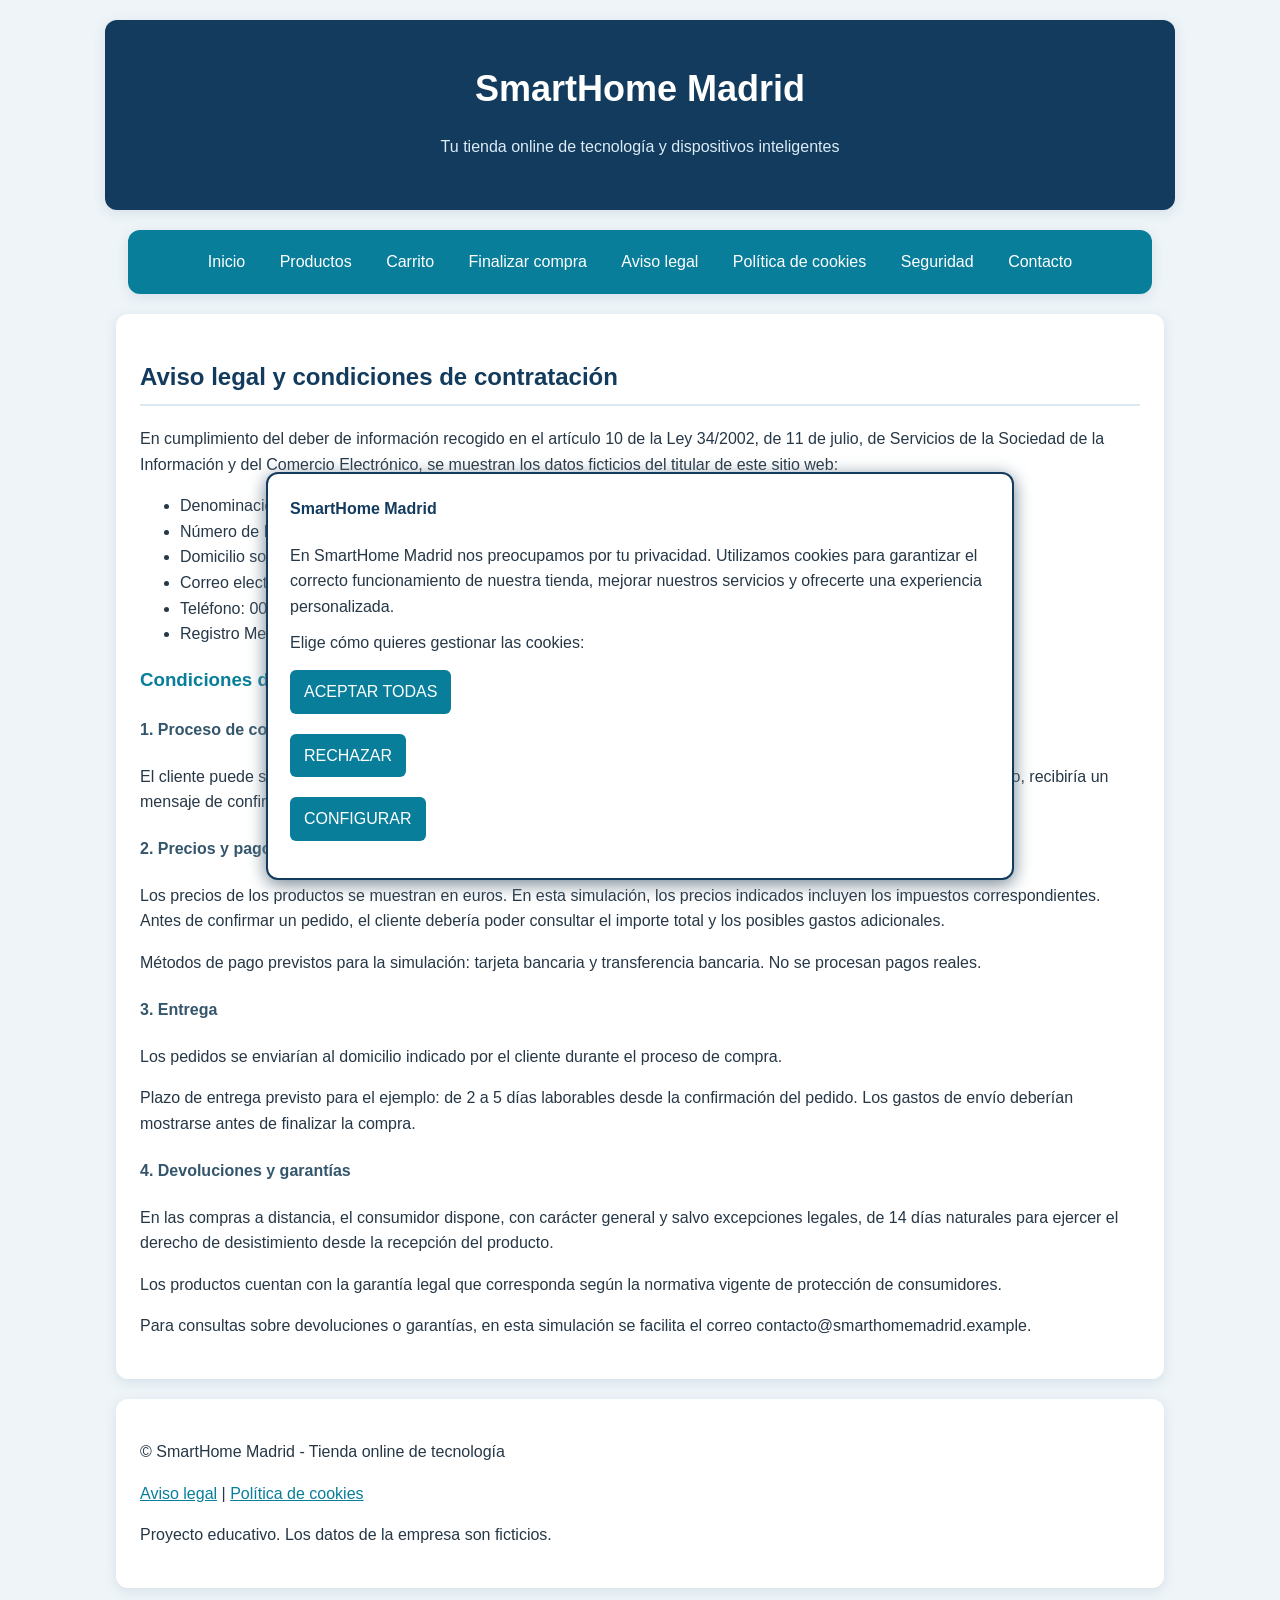
==== aviso-legal.html @ 8ced454e "Crear página de aviso legal" ====
<!DOCTYPE html>
<html lang="es">
<head>
    <meta charset="UTF-8">
    <meta name="viewport" content="width=device-width, initial-scale=1.0">
    <link rel="stylesheet" href="styles.css">
    <meta name="keywords" content="HTML, tienda, productos, domótica, tecnología">
    <meta name="description" content="Tienda online SmartHome Madrid">
    <meta name="author" content="Manuel, Ignacio, Alejandro Pascual, Ismael">
    <title>Aviso legal - SmartHome Madrid</title>
</head>
<body>

    <div id="cabecera">
        <h1>SmartHome Madrid</h1>
        <p>Tu tienda online de tecnología y dispositivos inteligentes</p>
    </div>

    <div id="menu">
        <ul>
            <li><a href="index.html">Inicio</a></li>
            <li><a href="productos.html">Productos</a></li>
            <li><a href="carrito.html">Carrito</a></li>
            <li><a href="compra.html">Finalizar compra</a></li>
            <li><a href="aviso-legal.html">Aviso legal</a></li>
            <li><a href="cookies.html">Política de cookies</a></li>
            <li><a href="seguridad.html">Seguridad</a></li>
            <li><a href="contacto.html">Contacto</a></li>
        </ul>
    </div>

<div id="aviso-legal">
        <h2>Aviso legal y condiciones de contratación</h2>

        <p>En cumplimiento del deber de información recogido en el artículo 10 de la Ley 34/2002, de 11 de julio, de Servicios de la Sociedad de la Información y del Comercio Electrónico, se muestran los datos ficticios del titular de este sitio web:</p>

        <ul>
            <li>Denominación social: SmartHome Madrid, S.L. (empresa ficticia)</li>
            <li>Número de Identificación Fiscal (NIF): B-00000000 (dato ficticio, no válido)</li>
            <li>Domicilio social: Calle de la Tecnología, 15, 28080 Madrid, España (dirección ficticia)</li>
            <li>Correo electrónico: contacto@smarthomemadrid.example (dirección de ejemplo)</li>
            <li>Teléfono: 000 000 000 (dato ficticio)</li>
            <li>Registro Mercantil: Madrid, Tomo 00000, Folio 000, Sección 8, Hoja M-000000 (datos ficticios)</li>
        </ul>

        <h3>Condiciones de contratación</h3>

        <h4>1. Proceso de compra</h4>
        <p>El cliente puede seleccionar los productos que desea comprar y revisar su pedido antes de confirmarlo. Una vez confirmado, recibiría un mensaje de confirmación con los detalles de la compra.</p>

        <h4>2. Precios y pagos</h4>
        <p>Los precios de los productos se muestran en euros. En esta simulación, los precios indicados incluyen los impuestos correspondientes. Antes de confirmar un pedido, el cliente debería poder consultar el importe total y los posibles gastos adicionales.</p>
        <p>Métodos de pago previstos para la simulación: tarjeta bancaria y transferencia bancaria. No se procesan pagos reales.</p>

        <h4>3. Entrega</h4>
        <p>Los pedidos se enviarían al domicilio indicado por el cliente durante el proceso de compra.</p>
        <p>Plazo de entrega previsto para el ejemplo: de 2 a 5 días laborables desde la confirmación del pedido. Los gastos de envío deberían mostrarse antes de finalizar la compra.</p>

        <h4>4. Devoluciones y garantías</h4>
        <p>En las compras a distancia, el consumidor dispone, con carácter general y salvo excepciones legales, de 14 días naturales para ejercer el derecho de desistimiento desde la recepción del producto.</p>
        <p>Los productos cuentan con la garantía legal que corresponda según la normativa vigente de protección de consumidores.</p>
        <p>Para consultas sobre devoluciones o garantías, en esta simulación se facilita el correo contacto@smarthomemadrid.example.</p>
    </div>

    <input type="checkbox" id="cerrar-banner">
    <input type="checkbox" id="mostrar-configuracion">
    <div id="banner-cookies">
        <div id="texto-cookies">
            <h4>SmartHome Madrid</h4>
            <p>En SmartHome Madrid nos preocupamos por tu privacidad. Utilizamos cookies para garantizar el correcto funcionamiento de nuestra tienda, mejorar nuestros servicios y ofrecerte una experiencia personalizada.</p>
            <p>Elige cómo quieres gestionar las cookies:</p>
            <p><label for="cerrar-banner" class="boton">ACEPTAR TODAS</label></p>
            <p><label for="cerrar-banner" class="boton">RECHAZAR</label></p>
            <p><label for="mostrar-configuracion" class="boton">CONFIGURAR</label></p>
        </div>
        <div id="panel-configuracion">
            <h4>Configuración de cookies</h4>
            <p><input type="checkbox" id="cookies-necesarias" name="cookies-necesarias" checked disabled> Cookies necesarias</p>
            <p><input type="checkbox" id="cookies-analiticas" name="cookies-analiticas"> Cookies analíticas</p>
            <p><input type="checkbox" id="cookies-publicidad" name="cookies-publicidad"> Cookies de publicidad</p>
            <p><label for="cerrar-banner" class="boton">Guardar preferencias</label></p>
            <p><label for="mostrar-configuracion" class="boton">VOLVER</label></p>
        </div>
    </div>

    <div>
        <p>&copy; SmartHome Madrid - Tienda online de tecnología</p>
        <p><a href="aviso-legal.html">Aviso legal</a> | <a href="cookies.html">Política de cookies</a></p>
        <p>Proyecto educativo. Los datos de la empresa son ficticios.</p>
    </div>

</body>
</html>
---- styles.css ----
body {
    font-family: Arial, sans-serif;
    background: #eef4f8;
    color: #263746;
    margin: 20px;
    line-height: 1.6;
}

div {
    background: white;
    max-width: 1000px;
    margin: 20px auto;
    padding: 24px;
    border-radius: 12px;
    box-shadow: 0 3px 12px #d5e0e8;
}

#cabecera {
    background: #123b5d;
    color: white;
    text-align: center;
    padding: 35px;
}

#cabecera h1 {
    color: white;
    font-size: 36px;
    margin: 5px;
}

#cabecera p {
    color: #dcecf7;
}

#menu {
    background: #087e9b;
    padding: 12px;
    text-align: center;
}

#menu ul {
    padding: 0;
    margin: 0;
}

#menu li {
    display: inline-block;
    margin: 7px;
}

#menu a {
    color: white;
    text-decoration: none;
    padding: 8px;
}

#menu a:hover {
    background: #075b70;
    border-radius: 6px;
}

h2 {
    color: #123b5d;
    border-bottom: 2px solid #dce8ef;
    padding-bottom: 8px;
}

h3 {
    color: #087e9b;
}

h4 {
    color: #34566c;
}

a {
    color: #087e9b;
}

img {
    max-width: 100%;
    height: auto;
    border-radius: 8px;
}

input {
    padding: 10px;
    margin: 5px;
    border: 1px solid #bdcbd5;
    border-radius: 6px;
}

button {
    padding: 10px 16px;
    margin: 5px;
    background: #087e9b;
    color: white;
    border: 0;
    border-radius: 6px;
    cursor: pointer;
}

input[type="submit"] {
    background: #087e9b;
    color: white;
    border: 0;
    border-radius: 6px;
    cursor: pointer;
}

#cerrar-banner {
    position: absolute;
    left: -100px;
}

#mostrar-configuracion {
    position: absolute;
    left: -100px;
}

#cerrar-banner:checked ~ #cerrar-banner {
    position: absolute;
    left: -100px;
}

#mostrar-configuracion {
    position: absolute;
    left: -100px;
}

#banner-cookies {
    position: fixed;
    bottom: 20px;
    left: 20px;
    right: 20px;
    max-width: 700px;
    margin: 0 auto;
    padding: 22px;
    background: white;
    border: 2px solid #123b5d;
    border-radius: 12px;
    box-shadow: 0 4px 18px #718391;
    z-index: 1000;
}

#banner-cookies #texto-cookies {
    max-width: none;
    margin: 0;
    padding: 0;
    background: white;
    border: 0;
    border-radius: 0;
    box-shadow: none;
}

#banner-cookies #panel-configuracion {
    display: none;
    max-width: none;
    margin: 0;
    padding: 0;
    background: white;
    border: 0;
    border-radius: 0;
    box-shadow: none;
}

#cerrar-banner:checked ~ #banner-cookies {
    display: none;
}

#mostrar-configuracion:checked ~ #banner-cookies #texto-cookies {
    display: none;
}

#mostrar-configuracion:checked ~ #banner-cookies #panel-configuracion {
    display: block;
}

#banner-cookies h4 {
    margin-top: 0;
    color: #123b5d;
}

#banner-cookies p {
    margin: 10px 0;
}

.boton {
    display: inline-block;
    padding: 9px 14px;
    margin: 5px 5px 5px 0;
    background: #087e9b;
    color: white;
    border-radius: 6px;
    cursor: pointer;
    text-decoration: none;
}
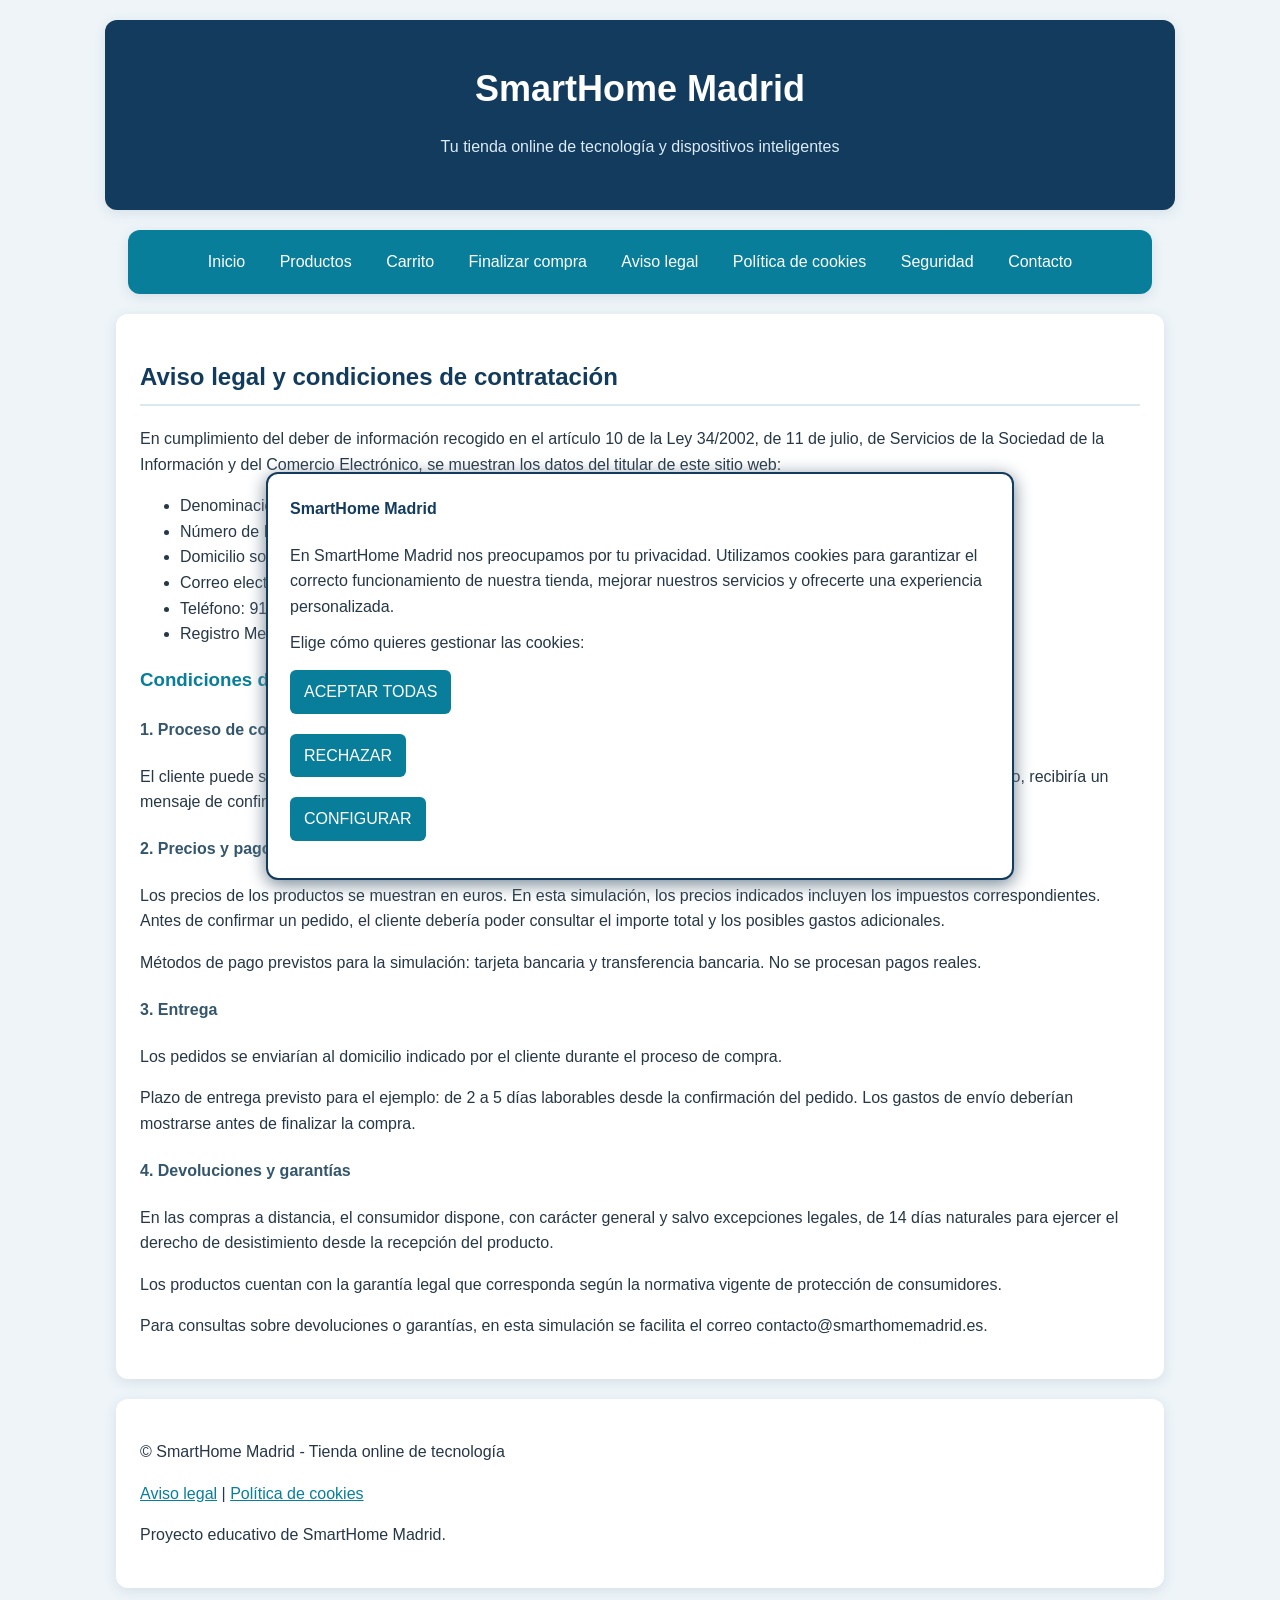
==== commit 735d5ac8: "Corregir textos y presentación de la tienda" ====
--- a/aviso-legal.html
+++ b/aviso-legal.html
@@ -32,15 +32,15 @@
 <div id="aviso-legal">
         <h2>Aviso legal y condiciones de contratación</h2>
 
-        <p>En cumplimiento del deber de información recogido en el artículo 10 de la Ley 34/2002, de 11 de julio, de Servicios de la Sociedad de la Información y del Comercio Electrónico, se muestran los datos ficticios del titular de este sitio web:</p>
+        <p>En cumplimiento del deber de información recogido en el artículo 10 de la Ley 34/2002, de 11 de julio, de Servicios de la Sociedad de la Información y del Comercio Electrónico, se muestran los datos del titular de este sitio web:</p>
 
         <ul>
-            <li>Denominación social: SmartHome Madrid, S.L. (empresa ficticia)</li>
-            <li>Número de Identificación Fiscal (NIF): B-00000000 (dato ficticio, no válido)</li>
-            <li>Domicilio social: Calle de la Tecnología, 15, 28080 Madrid, España (dirección ficticia)</li>
-            <li>Correo electrónico: contacto@smarthomemadrid.example (dirección de ejemplo)</li>
-            <li>Teléfono: 000 000 000 (dato ficticio)</li>
-            <li>Registro Mercantil: Madrid, Tomo 00000, Folio 000, Sección 8, Hoja M-000000 (datos ficticios)</li>
+            <li>Denominación social: SmartHome Madrid, S.L.</li>
+            <li>Número de Identificación Fiscal (NIF): B-12345676</li>
+            <li>Domicilio social: Calle de Alcalá, 120, 28009 Madrid, España</li>
+            <li>Correo electrónico: contacto@smarthomemadrid.es</li>
+            <li>Teléfono: 910 123 456</li>
+            <li>Registro Mercantil: Madrid, Tomo 12345, Folio 120, Sección 8, Hoja M-123456</li>
         </ul>
 
         <h3>Condiciones de contratación</h3>
@@ -59,7 +59,7 @@
         <h4>4. Devoluciones y garantías</h4>
         <p>En las compras a distancia, el consumidor dispone, con carácter general y salvo excepciones legales, de 14 días naturales para ejercer el derecho de desistimiento desde la recepción del producto.</p>
         <p>Los productos cuentan con la garantía legal que corresponda según la normativa vigente de protección de consumidores.</p>
-        <p>Para consultas sobre devoluciones o garantías, en esta simulación se facilita el correo contacto@smarthomemadrid.example.</p>
+        <p>Para consultas sobre devoluciones o garantías, en esta simulación se facilita el correo contacto@smarthomemadrid.es.</p>
     </div>
 
     <input type="checkbox" id="cerrar-banner">
@@ -86,7 +86,7 @@
     <div>
         <p>&copy; SmartHome Madrid - Tienda online de tecnología</p>
         <p><a href="aviso-legal.html">Aviso legal</a> | <a href="cookies.html">Política de cookies</a></p>
-        <p>Proyecto educativo. Los datos de la empresa son ficticios.</p>
+        <p>Proyecto educativo de SmartHome Madrid.</p>
     </div>
 
 </body>
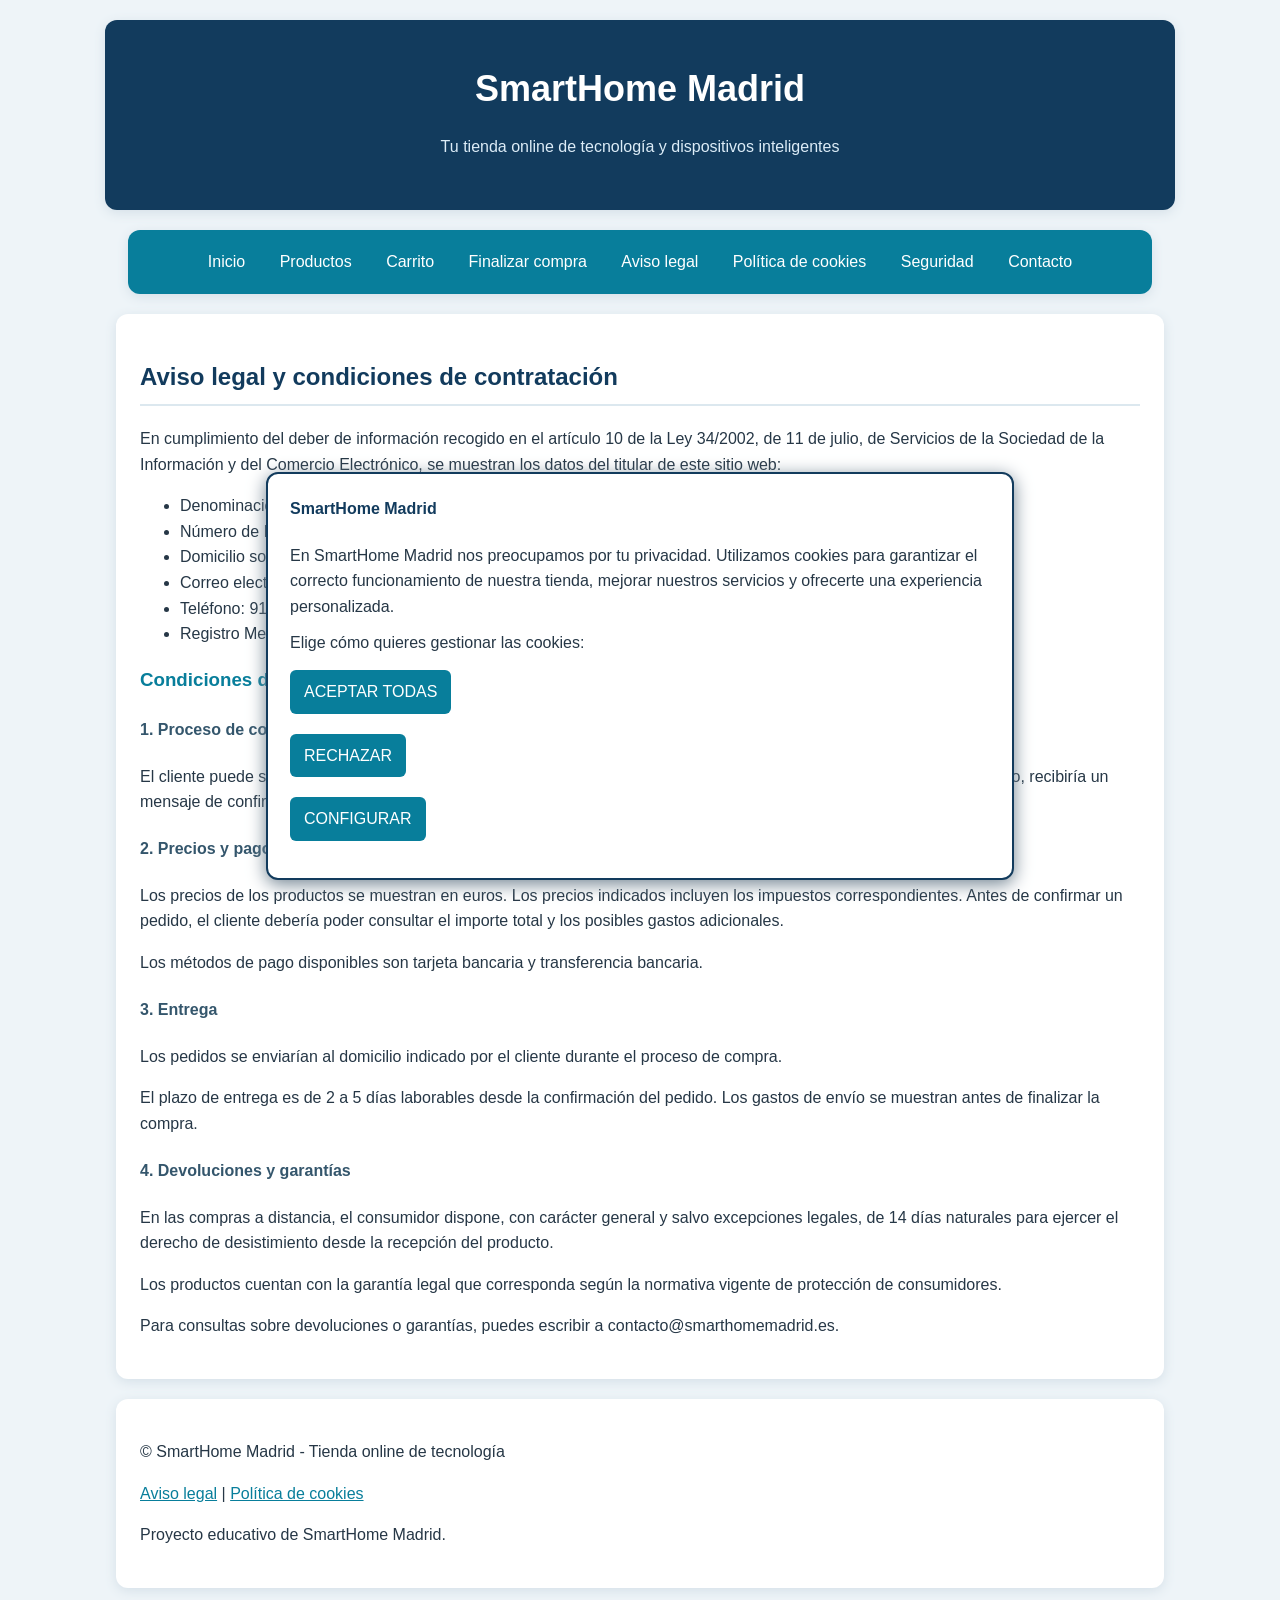
==== commit eedea2fc: "Eliminar avisos de simulacion y demostracion" ====
--- a/aviso-legal.html
+++ b/aviso-legal.html
@@ -49,17 +49,17 @@
         <p>El cliente puede seleccionar los productos que desea comprar y revisar su pedido antes de confirmarlo. Una vez confirmado, recibiría un mensaje de confirmación con los detalles de la compra.</p>
 
         <h4>2. Precios y pagos</h4>
-        <p>Los precios de los productos se muestran en euros. En esta simulación, los precios indicados incluyen los impuestos correspondientes. Antes de confirmar un pedido, el cliente debería poder consultar el importe total y los posibles gastos adicionales.</p>
-        <p>Métodos de pago previstos para la simulación: tarjeta bancaria y transferencia bancaria. No se procesan pagos reales.</p>
+        <p>Los precios de los productos se muestran en euros. Los precios indicados incluyen los impuestos correspondientes. Antes de confirmar un pedido, el cliente debería poder consultar el importe total y los posibles gastos adicionales.</p>
+        <p>Los métodos de pago disponibles son tarjeta bancaria y transferencia bancaria.</p>
 
         <h4>3. Entrega</h4>
         <p>Los pedidos se enviarían al domicilio indicado por el cliente durante el proceso de compra.</p>
-        <p>Plazo de entrega previsto para el ejemplo: de 2 a 5 días laborables desde la confirmación del pedido. Los gastos de envío deberían mostrarse antes de finalizar la compra.</p>
+        <p>El plazo de entrega es de 2 a 5 días laborables desde la confirmación del pedido. Los gastos de envío se muestran antes de finalizar la compra.</p>
 
         <h4>4. Devoluciones y garantías</h4>
         <p>En las compras a distancia, el consumidor dispone, con carácter general y salvo excepciones legales, de 14 días naturales para ejercer el derecho de desistimiento desde la recepción del producto.</p>
         <p>Los productos cuentan con la garantía legal que corresponda según la normativa vigente de protección de consumidores.</p>
-        <p>Para consultas sobre devoluciones o garantías, en esta simulación se facilita el correo contacto@smarthomemadrid.es.</p>
+        <p>Para consultas sobre devoluciones o garantías, puedes escribir a contacto@smarthomemadrid.es.</p>
     </div>
 
     <input type="checkbox" id="cerrar-banner">
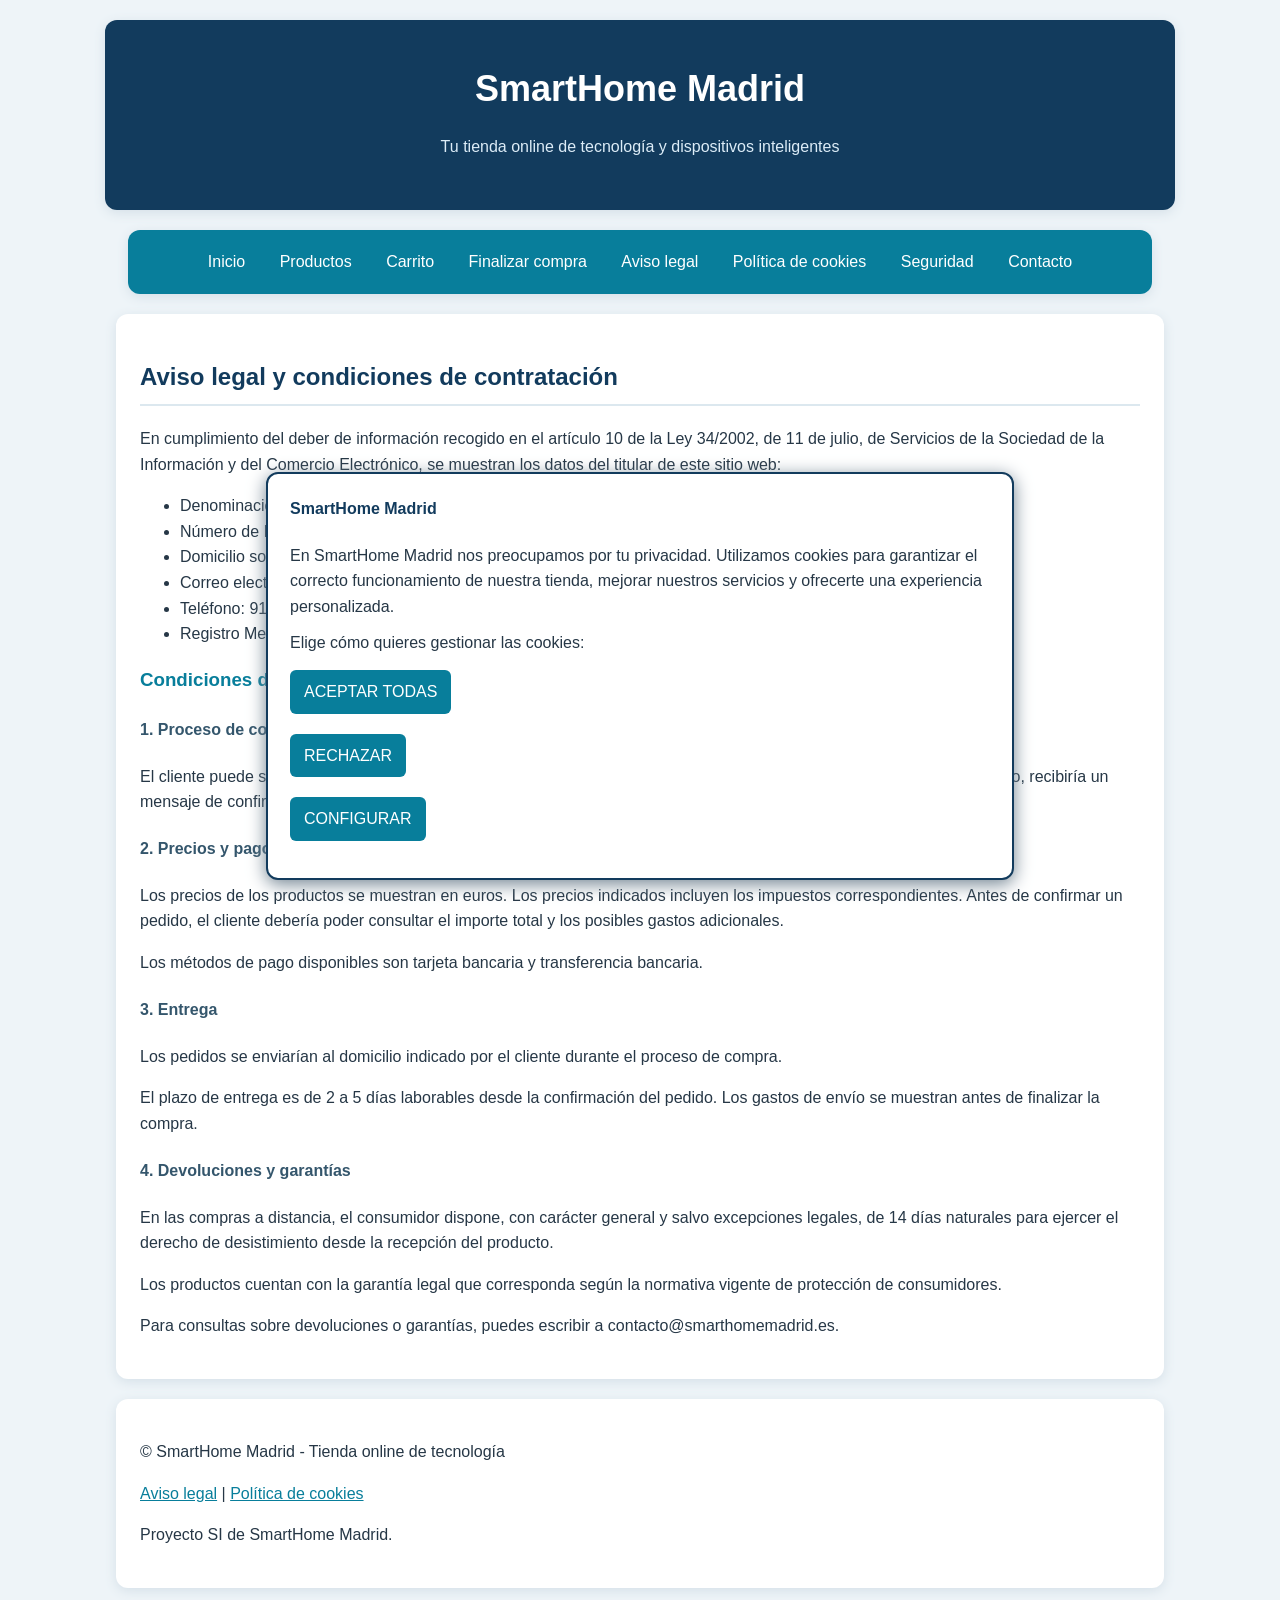
==== commit 2fc21159: "Actualizar texto del pie de pagina" ====
--- a/aviso-legal.html
+++ b/aviso-legal.html
@@ -86,7 +86,7 @@
     <div>
         <p>&copy; SmartHome Madrid - Tienda online de tecnología</p>
         <p><a href="aviso-legal.html">Aviso legal</a> | <a href="cookies.html">Política de cookies</a></p>
-        <p>Proyecto educativo de SmartHome Madrid.</p>
+        <p>Proyecto SI de SmartHome Madrid.</p>
     </div>
 
 </body>
